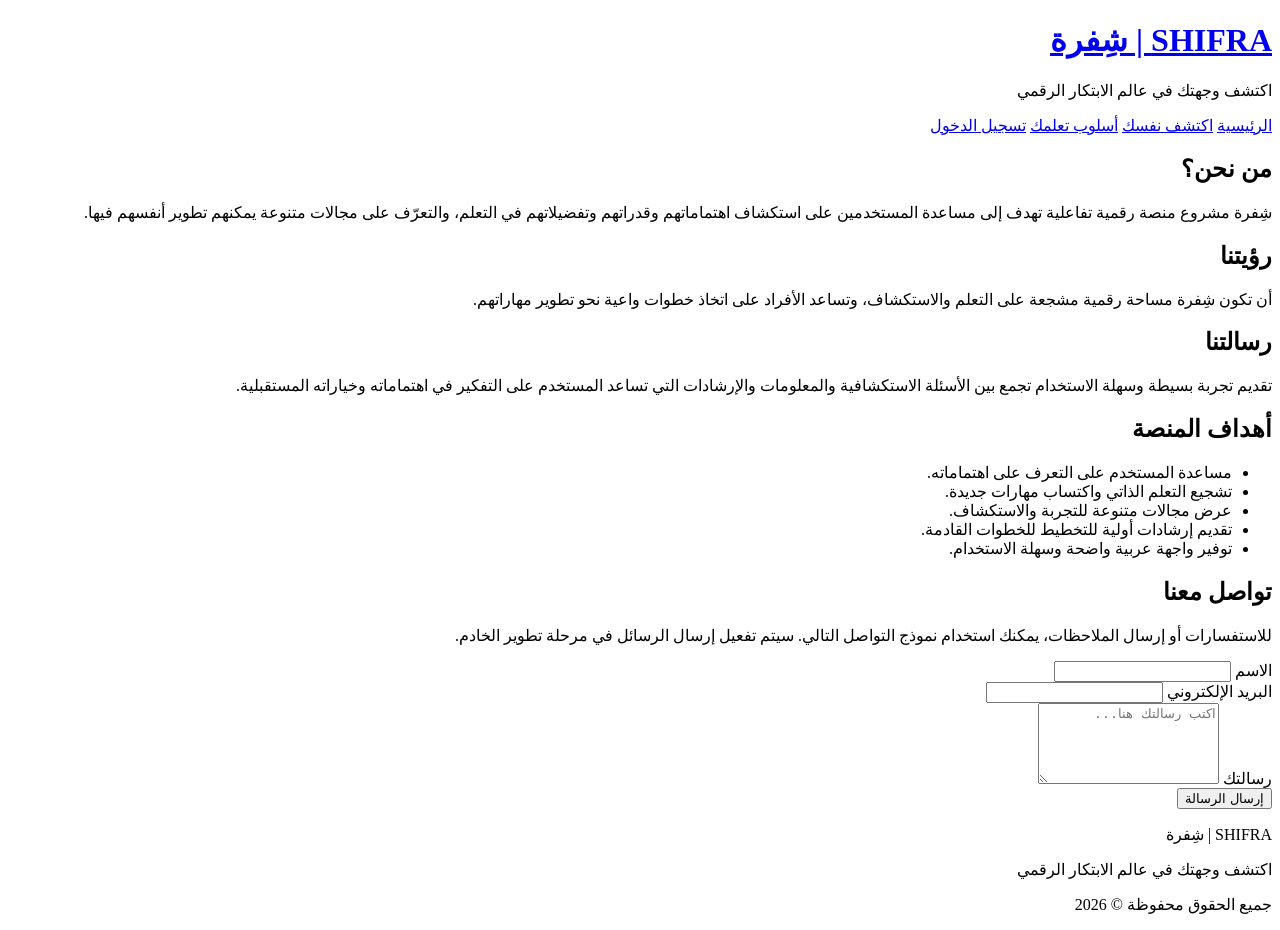
==== about.html @ 312e5a37 "Add files via upload" ====
<!DOCTYPE html>
<html lang="ar" dir="rtl">
<head>
  <meta charset="UTF-8">
  <meta name="viewport" content="width=device-width, initial-scale=1.0">
  <title>من نحن | شِفرة</title>
</head>
<body>
  <header>
    <a href="index.html"><h1>SHIFRA | شِفرة</h1></a>
    <p>اكتشف وجهتك في عالم الابتكار الرقمي</p>
    <nav aria-label="القائمة الرئيسية">
      <a href="index.html">الرئيسية</a>
      <a href="discover.html">اكتشف نفسك</a>
      <a href="learning.html">أسلوب تعلمك</a>
      <a href="login.html">تسجيل الدخول</a>
    </nav>
  </header>
  <main>
    <section>
      <h2>من نحن؟</h2>
      <p>شِفرة مشروع منصة رقمية تفاعلية تهدف إلى مساعدة المستخدمين على استكشاف اهتماماتهم وقدراتهم وتفضيلاتهم في التعلم، والتعرّف على مجالات متنوعة يمكنهم تطوير أنفسهم فيها.</p>
    </section>
    <section>
      <h2>رؤيتنا</h2>
      <p>أن تكون شِفرة مساحة رقمية مشجعة على التعلم والاستكشاف، وتساعد الأفراد على اتخاذ خطوات واعية نحو تطوير مهاراتهم.</p>
    </section>
    <section>
      <h2>رسالتنا</h2>
      <p>تقديم تجربة بسيطة وسهلة الاستخدام تجمع بين الأسئلة الاستكشافية والمعلومات والإرشادات التي تساعد المستخدم على التفكير في اهتماماته وخياراته المستقبلية.</p>
    </section>
    <section>
      <h2>أهداف المنصة</h2>
      <ul>
        <li>مساعدة المستخدم على التعرف على اهتماماته.</li>
        <li>تشجيع التعلم الذاتي واكتساب مهارات جديدة.</li>
        <li>عرض مجالات متنوعة للتجربة والاستكشاف.</li>
        <li>تقديم إرشادات أولية للتخطيط للخطوات القادمة.</li>
        <li>توفير واجهة عربية واضحة وسهلة الاستخدام.</li>
      </ul>
    </section>
    <section>
      <h2>تواصل معنا</h2>
      <p>للاستفسارات أو إرسال الملاحظات، يمكنك استخدام نموذج التواصل التالي. سيتم تفعيل إرسال الرسائل في مرحلة تطوير الخادم.</p>
      <form action="#" method="post">
        <div>
          <label for="contact-name">الاسم</label>
          <input type="text" id="contact-name" name="name" required>
        </div>
        <div>
          <label for="contact-email">البريد الإلكتروني</label>
          <input type="email" id="contact-email" name="email" required>
        </div>
        <div>
          <label for="message">رسالتك</label>
          <textarea id="message" name="message" rows="5" placeholder="اكتب رسالتك هنا..." required></textarea>
        </div>
        <button type="submit">إرسال الرسالة</button>
      </form>
    </section>
  </main>
  <footer>
    <p>SHIFRA | شِفرة</p>
    <p>اكتشف وجهتك في عالم الابتكار الرقمي</p>
    <p>جميع الحقوق محفوظة &copy; 2026</p>
  </footer>
</body>
</html>
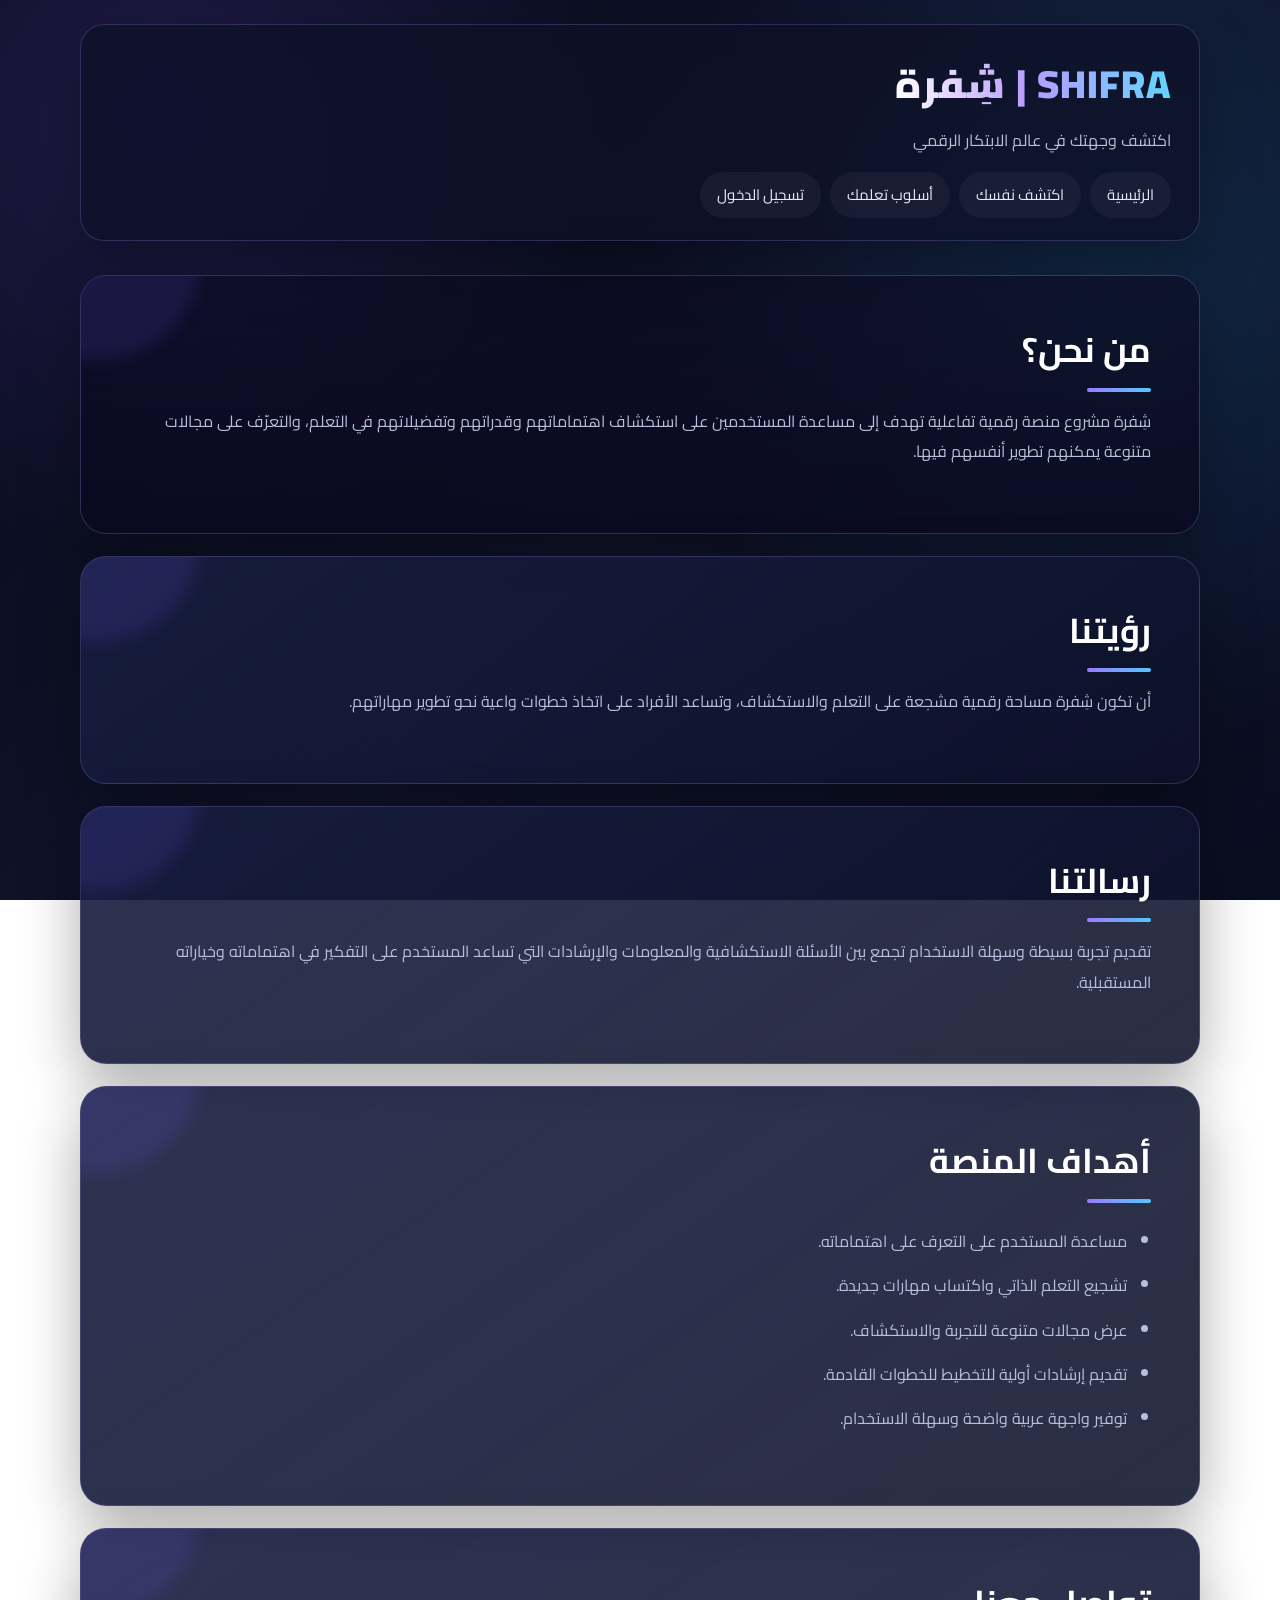
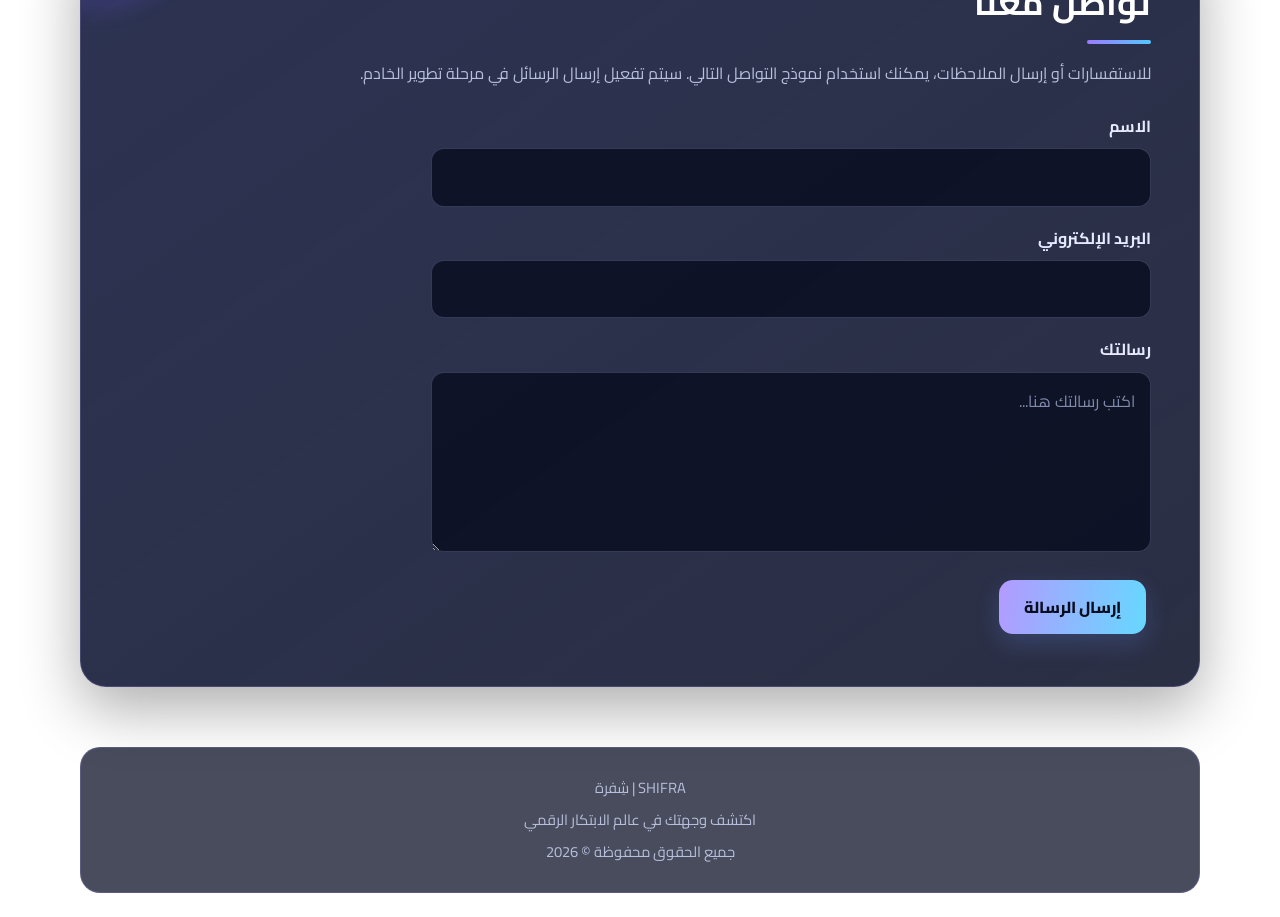
==== commit a2a3dcc2: "Add files via upload" ====
--- a/about.html
+++ b/about.html
@@ -3,9 +3,10 @@
 <head>
   <meta charset="UTF-8">
   <meta name="viewport" content="width=device-width, initial-scale=1.0">
+  <link rel="stylesheet" href="style.css">
   <title>من نحن | شِفرة</title>
 </head>
-<body>
+<body class="page-about">
   <header>
     <a href="index.html"><h1>SHIFRA | شِفرة</h1></a>
     <p>اكتشف وجهتك في عالم الابتكار الرقمي</p>
@@ -64,5 +65,5 @@
     <p>اكتشف وجهتك في عالم الابتكار الرقمي</p>
     <p>جميع الحقوق محفوظة &copy; 2026</p>
   </footer>
-</body>
+</>
 </html>
--- a/style.css
+++ b/style.css
@@ -0,0 +1,79 @@
+/* SHIFRA | شِفرة - CSS Stage */
+@import url('https://fonts.googleapis.com/css2?family=Cairo:wght@400;500;600;700;800;900&display=swap');
+:root{--bg:#080b1b;--text:#f5f6ff;--muted:#b7bfdc;--purple:#9b7bff;--blue:#54c8ff;--border:rgba(167,157,255,.22);--shadow:0 22px 60px rgba(0,0,0,.32)}
+*{box-sizing:border-box}
+html{scroll-behavior:smooth}
+body{margin:0;min-height:100vh;font-family:"Cairo",Tahoma,Arial,sans-serif;color:var(--text);line-height:1.9;background:radial-gradient(circle at 12% 12%,rgba(110,76,220,.22),transparent 28rem),radial-gradient(circle at 88% 30%,rgba(34,159,220,.16),transparent 30rem),linear-gradient(135deg,#080b1b 0%,#10132b 52%,#090d20 100%);background-attachment:fixed}
+a{color:var(--blue);text-decoration:none;transition:.25s}a:hover{color:#d8caff}
+header{width:min(1120px,calc(100% - 36px));margin:24px auto 0;padding:22px 28px;border:1px solid var(--border);border-radius:24px;background:rgba(13,17,39,.78);box-shadow:var(--shadow);backdrop-filter:blur(16px)}
+header>a:first-child{color:var(--text);display:inline-block}
+header h1{margin:0;font-size:clamp(1.7rem,4vw,2.45rem);font-weight:900;letter-spacing:1px;background:linear-gradient(90deg,#fff,#b99cff 48%,#62d4ff);-webkit-background-clip:text;background-clip:text;color:transparent}
+header>p{color:var(--muted);margin:4px 0 14px}
+nav{display:flex;flex-wrap:wrap;gap:9px;align-items:center;margin-top:16px}
+nav a{display:inline-block;padding:8px 16px;color:#e8eaff;border:1px solid transparent;border-radius:999px;background:rgba(255,255,255,.045);font-size:.94rem}
+nav a:hover{color:white;border-color:var(--border);background:rgba(155,123,255,.18);transform:translateY(-2px)}
+header>p a{display:inline-block;margin:5px 4px;padding:8px 17px;border:1px solid var(--border);border-radius:999px;background:rgba(155,123,255,.12)}
+main{width:min(1120px,calc(100% - 36px));margin:34px auto 60px}
+section{position:relative;overflow:hidden;margin:22px 0;padding:clamp(24px,5vw,48px);border:1px solid var(--border);border-radius:26px;background:linear-gradient(145deg,rgba(24,30,65,.91),rgba(13,18,42,.88));box-shadow:var(--shadow)}
+section:before{content:"";position:absolute;width:210px;height:210px;top:-125px;left:-90px;border-radius:50%;background:rgba(112,91,255,.13);filter:blur(8px);pointer-events:none}
+main>section:first-child{background:linear-gradient(145deg,rgba(24,30,65,.91),rgba(13,18,42,.88));min-height:240px}body:has(header>p a[href="register.html"]) main>section:first-child{background:linear-gradient(110deg,rgba(8,12,31,.94),rgba(23,24,64,.78)),url("assets/images/hero.jpg") center/cover no-repeat;min-height:340px;display:flex;flex-direction:column;justify-content:center}
+h2{position:relative;margin:0 0 14px;color:#fff;font-size:clamp(1.45rem,3vw,2.15rem);line-height:1.5}
+h2:after{content:"";display:block;width:64px;height:4px;margin-top:12px;border-radius:9px;background:linear-gradient(90deg,var(--purple),var(--blue))}
+h3{color:#d9d0ff;margin:0 0 8px;font-size:1.2rem}
+p{color:var(--muted);margin:10px 0 18px}
+main>section>a,button{display:inline-block;margin:12px 5px 4px 0;padding:12px 25px;border:0;border-radius:14px;color:#090d20;background:linear-gradient(100deg,#b39aff,#66d8ff);font-family:inherit;font-size:1rem;font-weight:800;cursor:pointer;box-shadow:0 9px 25px rgba(103,151,255,.2);transition:transform .25s,box-shadow .25s,filter .25s}
+main>section>a:hover,button:hover{color:#090d20;transform:translateY(-3px);filter:brightness(1.08);box-shadow:0 14px 30px rgba(103,151,255,.3)}
+article{display:inline-block;vertical-align:top;width:calc(33.333% - 14px);min-width:220px;min-height:155px;margin:12px 5px;padding:22px;border:1px solid var(--border);border-radius:20px;background:linear-gradient(145deg,rgba(155,123,255,.12),rgba(84,200,255,.055));transition:transform .25s,border-color .25s}
+article:hover{transform:translateY(-5px);border-color:rgba(84,200,255,.55)}
+form{max-width:720px;margin-top:22px}form>div{margin:16px 0}
+label,legend{color:#e7e9ff;font-weight:700}
+input:not([type=radio]):not([type=checkbox]),textarea,select{display:block;width:100%;margin-top:7px;padding:13px 15px;border:1px solid rgba(166,171,226,.25);border-radius:13px;outline:none;color:var(--text);background:rgba(5,9,27,.72);font:inherit;transition:border-color .2s,box-shadow .2s}
+input:focus,textarea:focus,select:focus{border-color:var(--blue);box-shadow:0 0 0 3px rgba(84,200,255,.12)}
+input::placeholder,textarea::placeholder{color:#818bad}
+input[type=radio],input[type=checkbox]{accent-color:#9b7bff;width:17px;height:17px;vertical-align:middle;margin:0 0 0 8px}
+fieldset{margin:20px 0;padding:20px;border:1px solid var(--border);border-radius:18px;background:rgba(5,9,27,.34)}
+legend{padding:0 10px;color:#cdbdff}
+fieldset label{display:block;padding:8px 10px;margin:5px 0;border-radius:10px;font-weight:500}
+fieldset label:hover{background:rgba(155,123,255,.1)}
+form button{margin-top:12px}
+ol,ul{padding-right:24px;color:var(--muted)}li{padding:7px 0}strong{color:#e4dcff}
+footer{width:min(1120px,calc(100% - 36px));margin:0 auto 24px;padding:22px;text-align:center;border:1px solid var(--border);border-radius:20px;background:rgba(13,17,39,.75)}
+footer p{margin:4px 0;font-size:.92rem}
+@media(max-width:700px){header{padding:18px;margin-top:12px;border-radius:19px}nav{gap:7px}nav a{padding:7px 12px;font-size:.88rem}main{margin-top:20px}section{padding:24px 19px;border-radius:20px}main>section:first-child{min-height:260px}article{display:block;width:100%;min-width:0;margin:12px 0}footer{padding:18px}}
+/* صورة صفحة اكتشف نفسك */
+body.page-discover main > section:first-child {
+    background-image:
+        linear-gradient(rgba(10, 8, 30, 0.55), rgba(10, 8, 30, 0.75)),
+        url("images/discover.jpg");
+
+    background-size: cover;
+    background-position: center;
+    background-repeat: no-repeat;
+}
+/* صورة صفحة أسلوب تعلمك */
+body.page-learning main > section:first-child {
+    background-image:
+        linear-gradient(rgba(10, 8, 30, 0.55), rgba(10, 8, 30, 0.75)),
+        url("images/learning.jpg");
+    background-size: cover;
+    background-position: center;
+    background-repeat: no-repeat;
+}
+/* صورة صفحة من نحن */
+body.page-about main > section:first-child {
+    background-image:
+        linear-gradient(rgba(10, 8, 30, 0.55), rgba(10, 8, 30, 0.75)),
+        url("images/about.jpg");
+    background-size: cover;
+    background-position: center;
+    background-repeat: no-repeat;
+}
+/* صورة الصفحة الرئيسية */
+body.page-home main > section:first-child {
+    background-image:
+        linear-gradient(rgba(10, 8, 30, 0.45), rgba(10, 8, 30, 0.70)),
+        url("images/hero.jpg");
+    background-size: cover;
+    background-position: center;
+    background-repeat: no-repeat;
+}
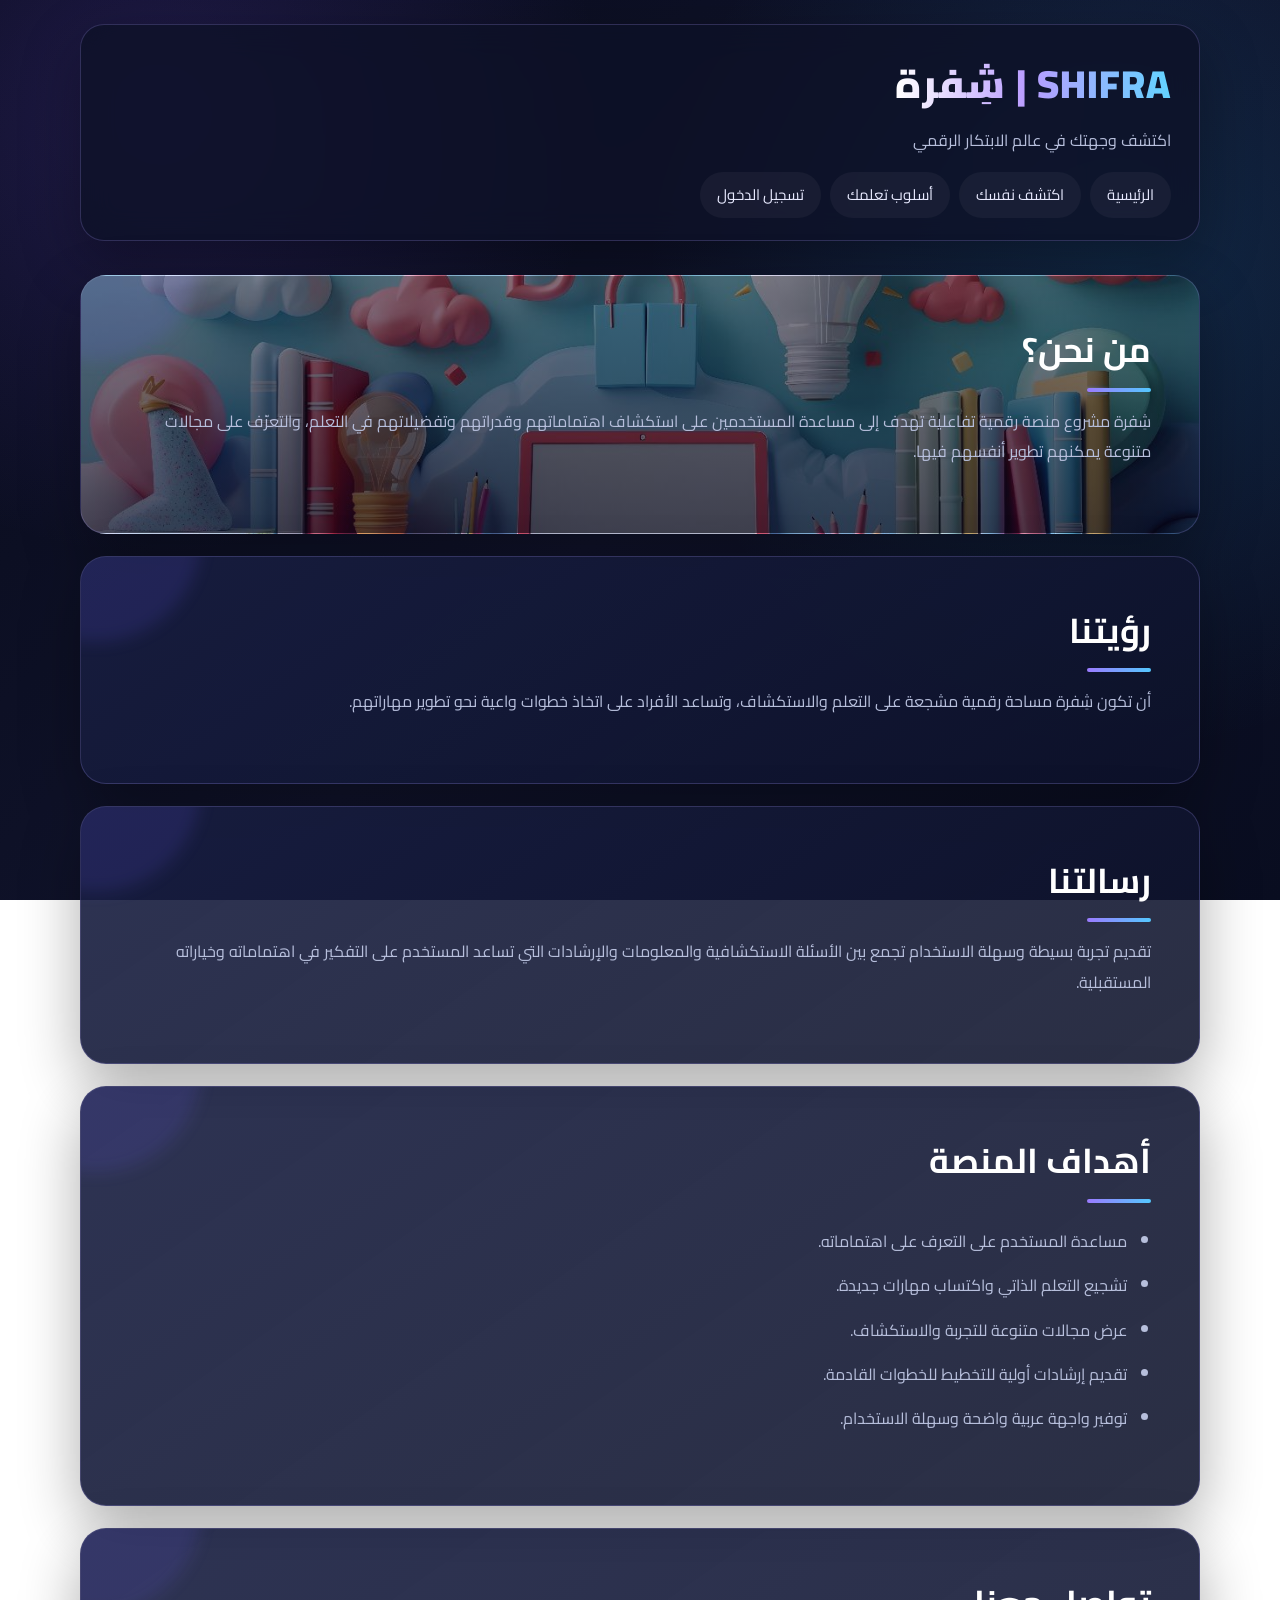
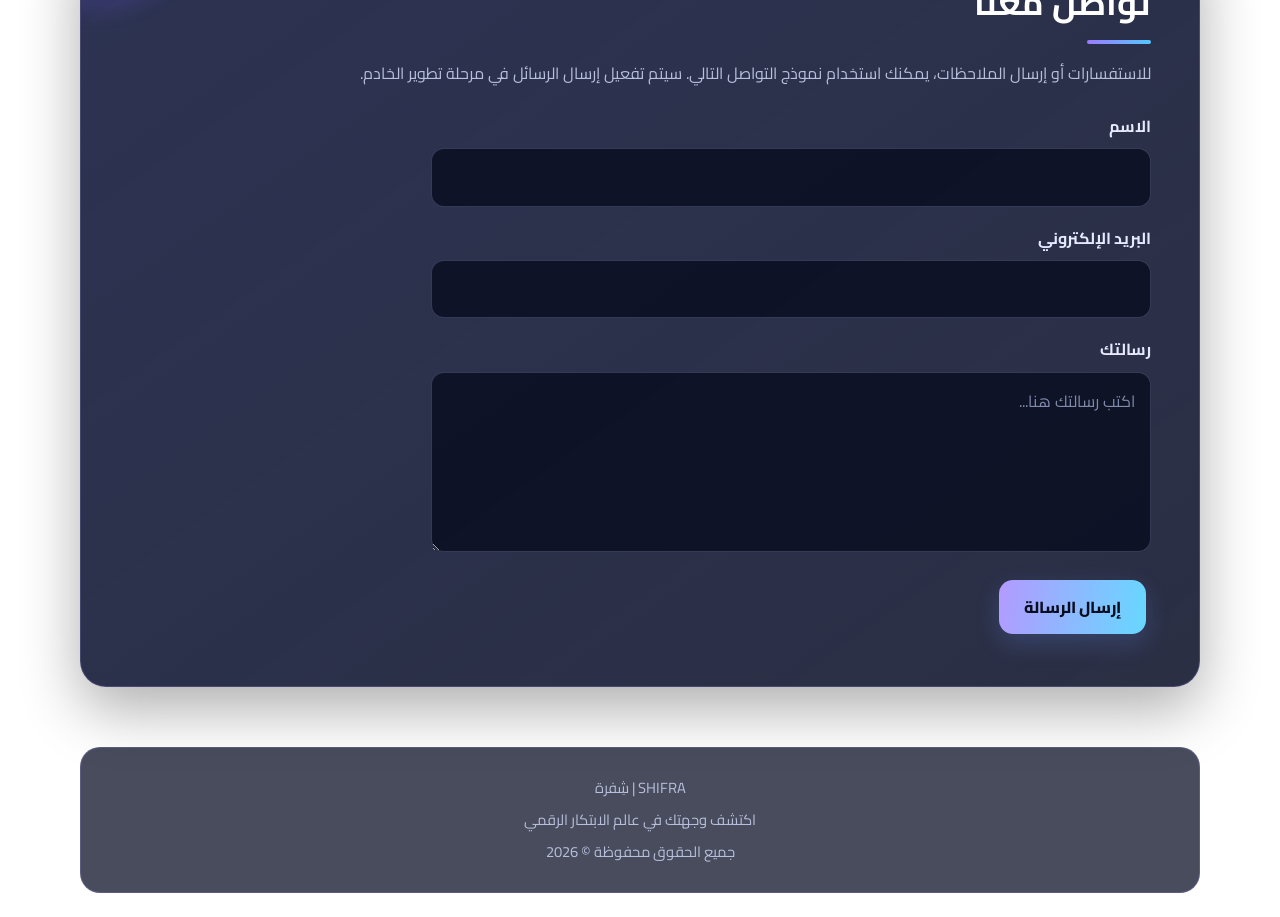
==== commit 66beeb0c: "Update about.html" ====
--- a/about.html
+++ b/about.html
@@ -65,5 +65,6 @@
     <p>اكتشف وجهتك في عالم الابتكار الرقمي</p>
     <p>جميع الحقوق محفوظة &copy; 2026</p>
   </footer>
-</>
+</pody>
+  <script src="script.js"></script>
 </html>
--- a/style.css
+++ b/style.css
@@ -16,7 +16,7 @@
 main{width:min(1120px,calc(100% - 36px));margin:34px auto 60px}
 section{position:relative;overflow:hidden;margin:22px 0;padding:clamp(24px,5vw,48px);border:1px solid var(--border);border-radius:26px;background:linear-gradient(145deg,rgba(24,30,65,.91),rgba(13,18,42,.88));box-shadow:var(--shadow)}
 section:before{content:"";position:absolute;width:210px;height:210px;top:-125px;left:-90px;border-radius:50%;background:rgba(112,91,255,.13);filter:blur(8px);pointer-events:none}
-main>section:first-child{background:linear-gradient(145deg,rgba(24,30,65,.91),rgba(13,18,42,.88));min-height:240px}body:has(header>p a[href="register.html"]) main>section:first-child{background:linear-gradient(110deg,rgba(8,12,31,.94),rgba(23,24,64,.78)),url("assets/images/hero.jpg") center/cover no-repeat;min-height:340px;display:flex;flex-direction:column;justify-content:center}
+main>section:first-child{background:linear-gradient(145deg,rgba(24,30,65,.91),rgba(13,18,42,.88));min-height:240px}body:has(header>p a[href="register.html"]) main>section:first-child{background:linear-gradient(110deg,rgba(8,12,31,.94),rgba(23,24,64,.78)),url("images/hero.jpg") center/cover no-repeat;min-height:340px;display:flex;flex-direction:column;justify-content:center}
 h2{position:relative;margin:0 0 14px;color:#fff;font-size:clamp(1.45rem,3vw,2.15rem);line-height:1.5}
 h2:after{content:"";display:block;width:64px;height:4px;margin-top:12px;border-radius:9px;background:linear-gradient(90deg,var(--purple),var(--blue))}
 h3{color:#d9d0ff;margin:0 0 8px;font-size:1.2rem}
@@ -43,7 +43,7 @@
 /* صورة صفحة اكتشف نفسك */
 body.page-discover main > section:first-child {
     background-image:
-        linear-gradient(rgba(10, 8, 30, 0.55), rgba(10, 8, 30, 0.75)),
+        linear-gradient(rgba(10, 8, 30, 0.50), rgba(10, 8, 30, 0.70)),
         url("images/discover.jpg");
 
     background-size: cover;
@@ -53,7 +53,7 @@
 /* صورة صفحة أسلوب تعلمك */
 body.page-learning main > section:first-child {
     background-image:
-        linear-gradient(rgba(10, 8, 30, 0.55), rgba(10, 8, 30, 0.75)),
+        linear-gradient(rgba(10, 8, 30, 0.50), rgba(10, 8, 30, 0.70)),
         url("images/learning.jpg");
     background-size: cover;
     background-position: center;
@@ -62,7 +62,7 @@
 /* صورة صفحة من نحن */
 body.page-about main > section:first-child {
     background-image:
-        linear-gradient(rgba(10, 8, 30, 0.55), rgba(10, 8, 30, 0.75)),
+        linear-gradient(rgba(10, 8, 30, 0.50), rgba(10, 8, 30, 0.70)),
         url("images/about.jpg");
     background-size: cover;
     background-position: center;
@@ -70,10 +70,12 @@
 }
 /* صورة الصفحة الرئيسية */
 body.page-home main > section:first-child {
-    background-image:
-        linear-gradient(rgba(10, 8, 30, 0.45), rgba(10, 8, 30, 0.70)),
-        url("images/hero.jpg");
-    background-size: cover;
-    background-position: center;
-    background-repeat: no-repeat;
-}+    background:
+        linear-gradient(rgba(10, 8, 30, 0.25), rgba(10, 8, 30, 0.40)),
+        url("images/hero.jpg") center center / cover no-repeat;
+
+    min-height: 380px;
+    display: flex;
+    flex-direction: column;
+    justify-content: center;
+}
